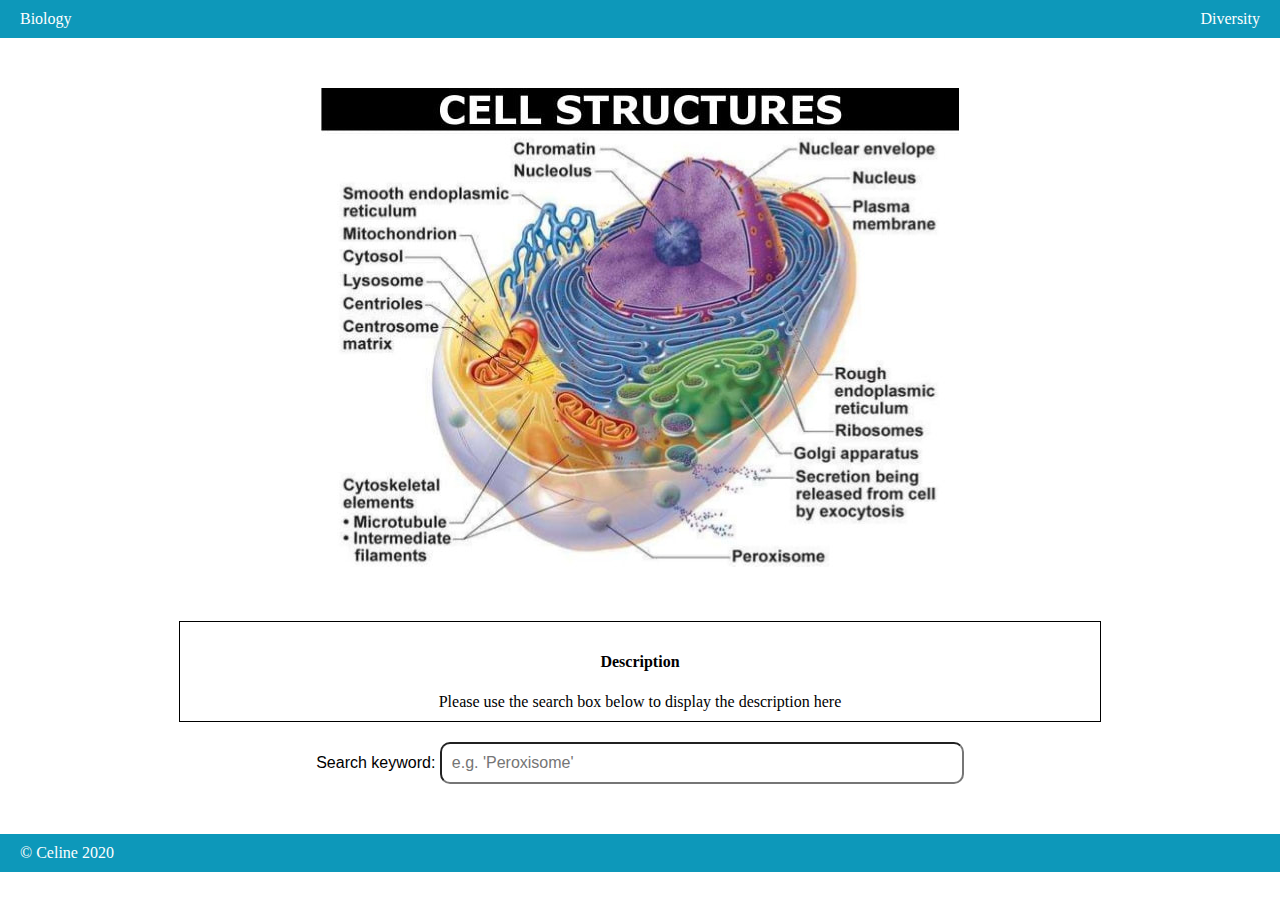
==== html/index.html @ e2a36a02 "finish index" ====
<!DOCTYPE html>
<html>
<head>
  <meta charset="UTF-8">
  <title>Main Page</title>
  
  <link rel="stylesheet" type="text/css" href="../css/base.css">
  <link rel="stylesheet" type="text/css" href="../css/jquery-ui.css">

  <script src="../javascript/cell.js"></script>
  <script src="../javascript/jquery.js"></script>
  <script src="../javascript/lodash.js"></script>
  <script src="../javascript/jquery-ui.js"></script>
</head>

<body>
  <header>
    <span><a href="./index.html">Biology</a></span>
    <div>
      <span><a href="./diversity.html">Diversity</a></span>
    </div>
  </header>
  <div class="container">
    <img src="../img/cell.jpg">
    <div id="description">
      <h4 id="description-title">Description</h4>
      <div id="description-content">
        Please use the search box below to display the description here
      </div>
    </div>
    <div class="ui-widget" id="search-container">
      <label for="search">Search keyword: </label>
      <input placeholder="e.g. 'Peroxisome'" id="search">
    </div>
  </div>
  <footer>
    &copy; Celine 2020
  </footer>
</body>
<script>
  var availableKeyword = _.keys(cellInformation);
  $("#search").autocomplete({
    source: availableKeyword,
    select: function(e, ui) {
      console.log(ui.item.value);
      $("#description-title").html(ui.item.value);
      $("#description-content").html(cellInformation[ui.item.value]);
    }
  });
</script>
</html>
---- css/base.css ----
a {
  text-decoration: none;
}

header, footer {
  background: #0D98BA;
  color: white;
  padding: 10px 20px;
  display: flex;
  justify-content: space-between;
}

header span a {
  color: white;
}

body {
  margin: 0px;
}

.container {
  padding: 50px 10px;
  text-align: center;
}

#search-container {
  margin-top: 20px;
}

#search {
  width: 500px;
  padding: 10px;
  border-radius: 10px;
}

#description {
  margin-top: 50px !important;
  border: 1px solid;
  width: 900px;
  margin: auto;
  padding: 10px;
}
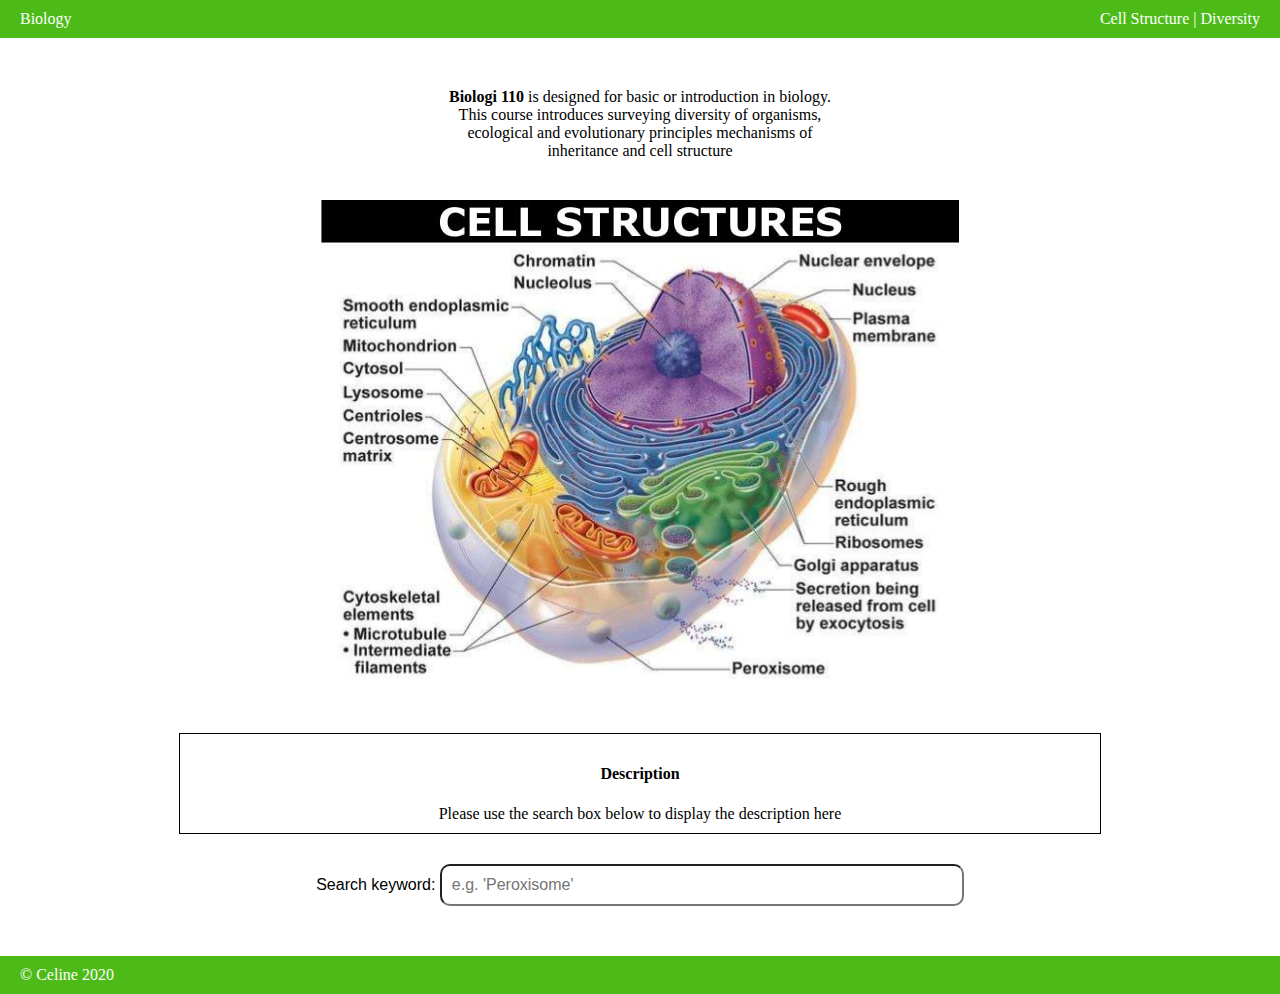
==== commit 3ed9622c: "final" ====
--- a/html/index.html
+++ b/html/index.html
@@ -17,10 +17,14 @@
   <header>
     <span><a href="./index.html">Biology</a></span>
     <div>
+      <span><a href="./index.html">Cell Structure</a></span> |
       <span><a href="./diversity.html">Diversity</a></span>
     </div>
   </header>
   <div class="container">
+    <p style="width: 400px; margin: auto; padding-bottom: 40px;">
+      <b>Biologi 110</b> is designed for basic or introduction in biology. This course introduces surveying diversity of organisms, ecological and evolutionary principles mechanisms of inheritance and cell structure
+    </p>
     <img src="../img/cell.jpg">
     <div id="description">
       <h4 id="description-title">Description</h4>
--- a/css/base.css
+++ b/css/base.css
@@ -3,7 +3,7 @@
 }
 
 header, footer {
-  background: #0D98BA;
+  background: #4CBB17;
   color: white;
   padding: 10px 20px;
   display: flex;
@@ -35,8 +35,17 @@
 
 #description {
   margin-top: 50px !important;
+  margin-bottom: 30px !important;
   border: 1px solid;
   width: 900px;
   margin: auto;
   padding: 10px;
 }
+
+#lightSlider {
+  width: 500px;
+}
+
+#lightSlider ul li:last-child {
+  display: none;
+}
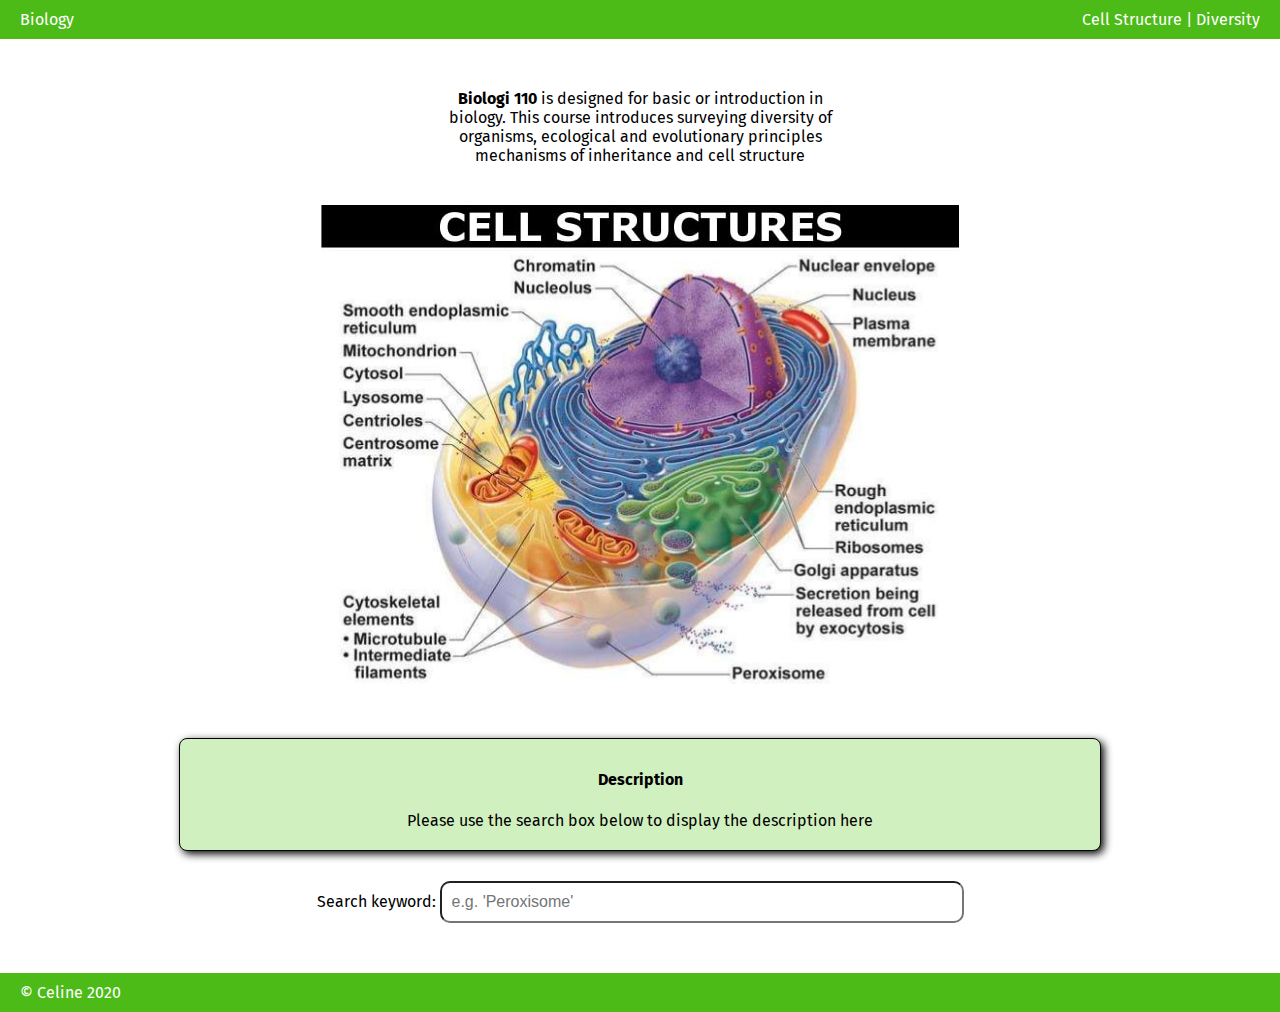
==== commit e642ba1c: "change font" ====
--- a/html/index.html
+++ b/html/index.html
@@ -3,7 +3,8 @@
 <head>
   <meta charset="UTF-8">
   <title>Main Page</title>
-  
+  <link href="https://fonts.googleapis.com/css?family=Fira+Sans" rel="stylesheet">
+
   <link rel="stylesheet" type="text/css" href="../css/base.css">
   <link rel="stylesheet" type="text/css" href="../css/jquery-ui.css">
 
--- a/css/base.css
+++ b/css/base.css
@@ -1,3 +1,7 @@
+* {
+  font-family: 'Fira Sans', sans-serif;
+}
+
 a {
   text-decoration: none;
 }
@@ -34,12 +38,16 @@
 }
 
 #description {
+  background: #D0F0C0;
+  border-radius: 8px;
+  box-shadow: 3px 3px 8px;
   margin-top: 50px !important;
   margin-bottom: 30px !important;
   border: 1px solid;
   width: 900px;
   margin: auto;
   padding: 10px;
+  padding-bottom: 20px;
 }
 
 #lightSlider {
@@ -49,3 +57,7 @@
 #lightSlider ul li:last-child {
   display: none;
 }
+
+.img-inside {
+  width: 400px;
+}
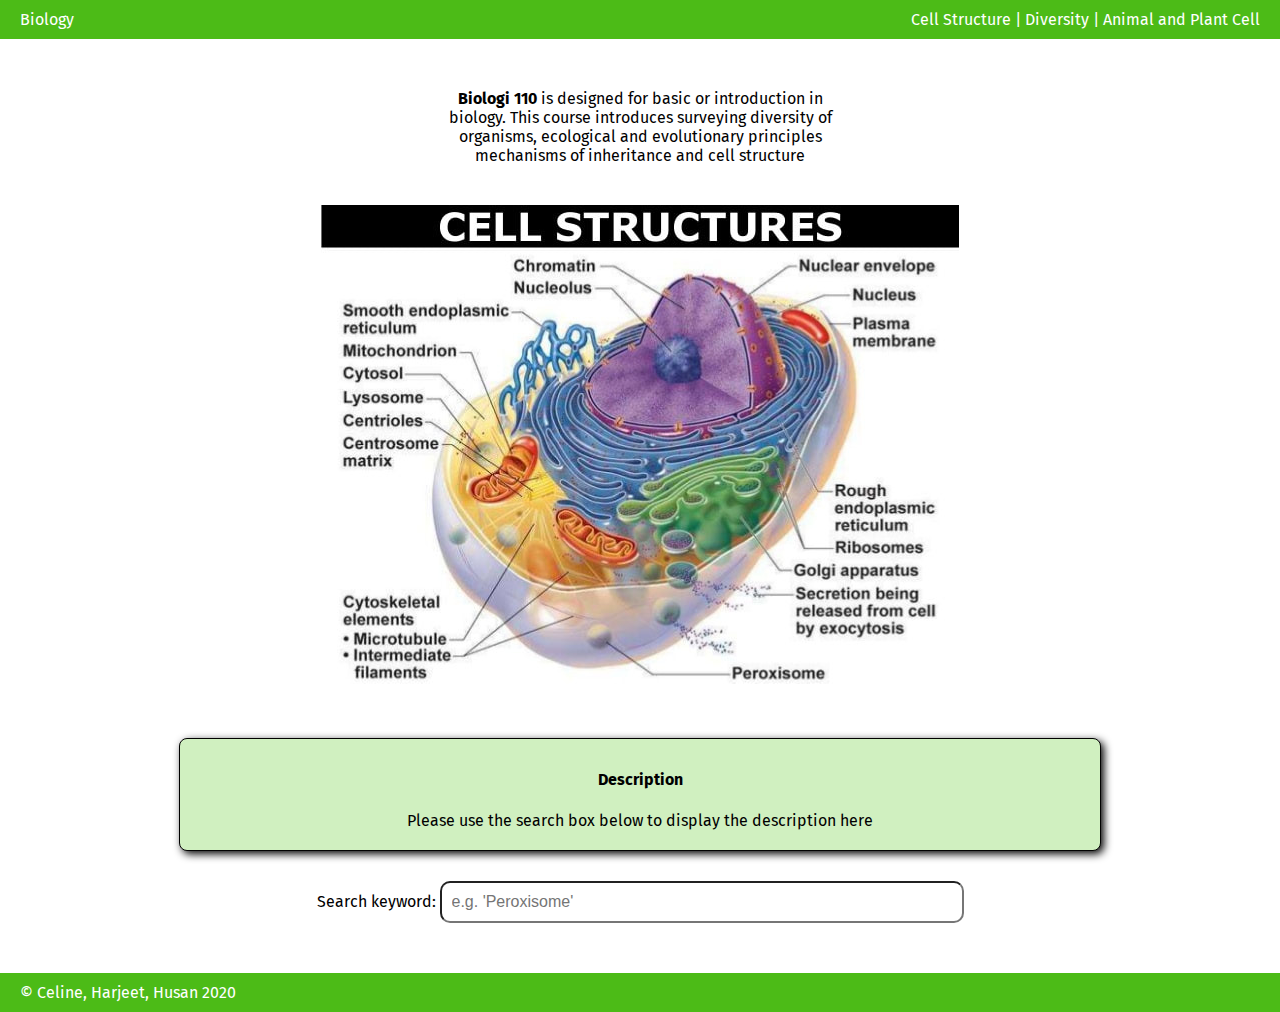
==== commit 0ee45b22: "finish" ====
--- a/html/index.html
+++ b/html/index.html
@@ -19,7 +19,8 @@
     <span><a href="./index.html">Biology</a></span>
     <div>
       <span><a href="./index.html">Cell Structure</a></span> |
-      <span><a href="./diversity.html">Diversity</a></span>
+      <span><a href="./diversity.html">Diversity</a></span> | 
+      <span><a href="./cell.html">Animal and Plant Cell</a></span>
     </div>
   </header>
   <div class="container">
@@ -39,7 +40,7 @@
     </div>
   </div>
   <footer>
-    &copy; Celine 2020
+    &copy; Celine, Harjeet, Husan 2020
   </footer>
 </body>
 <script>
